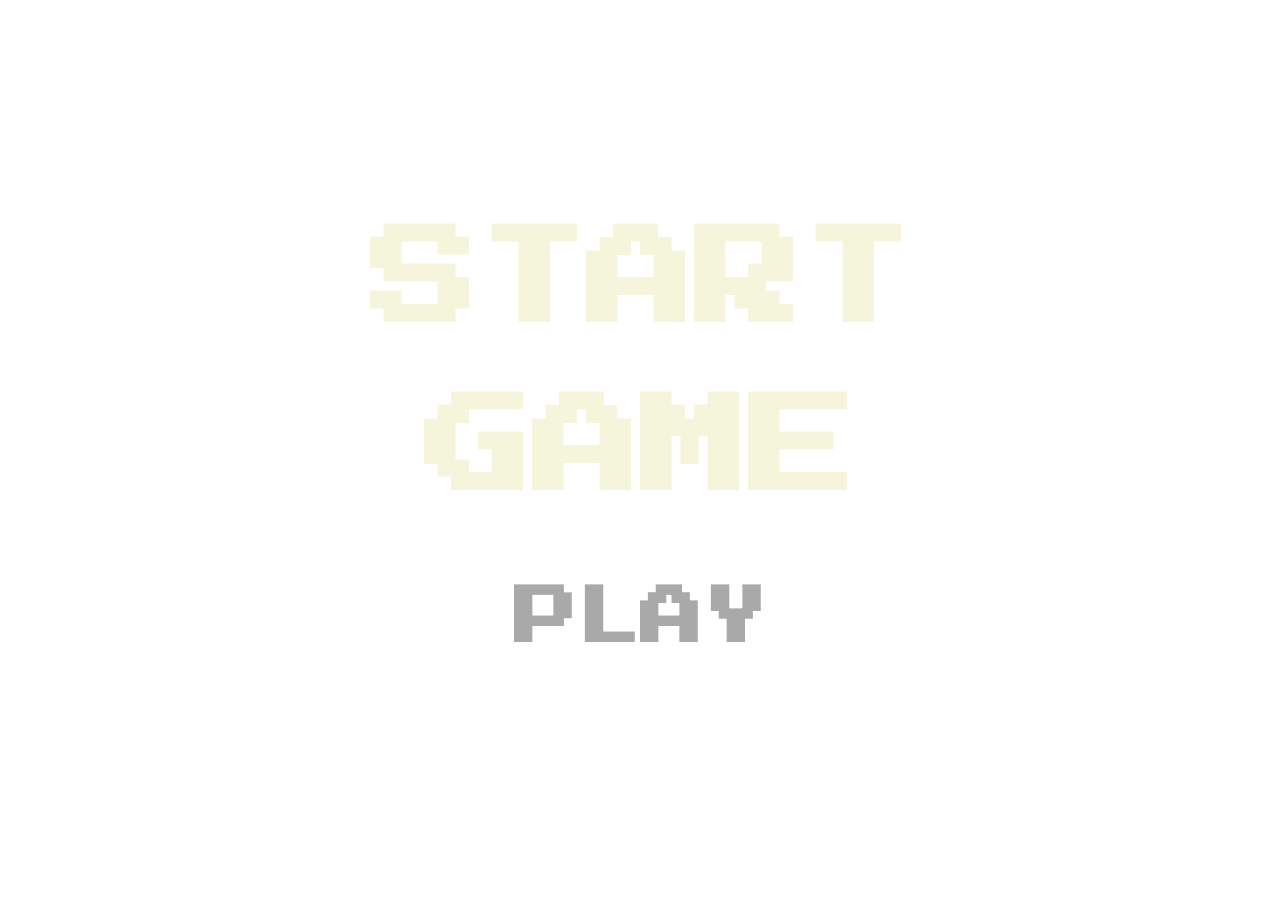
==== home.html @ 0ab66352 "Add files via upload aggiunti file iniziali" ====
<!DOCTYPE html>
<html lang="en">
<head>
    <meta charset="UTF-8">
    <meta name="viewport" content="width=device-width, initial-scale=1.0">
    <title>home</title>
    <link rel="stylesheet" href="style1.css">
    <link href="https://fonts.googleapis.com/css2?family=Press+Start+2P&display=swap"
        rel="stylesheet">
</head>
<body>
    <h1>START</h1>
    <h1>GAME</h1>
    <h2><a href="index.html">PLAY</a></h2>
    
</body>
</html>
---- style1.css ----
body{
    background-image: url(img/Designer.png);
    margin: 0;
    background-size: cover;
    background-position: center;
    background-repeat: no-repeat;
    height: 100vh;
    display: flex;
    flex-direction: column;
    justify-content: center;
}

h1{
    text-align: center;
    font-size: 12vh;
    font-family: 'Press Start 2P', monospace;
    color: beige;
    margin-top: 30px;
    margin-bottom: 30px;
}
h2{
    color: darkgray;
    text-align: center;
    font-family: 'Press Start 2P', monospace;
    font-size: 7vh;
}

a{
    text-decoration: none;
    color: darkgray;
}
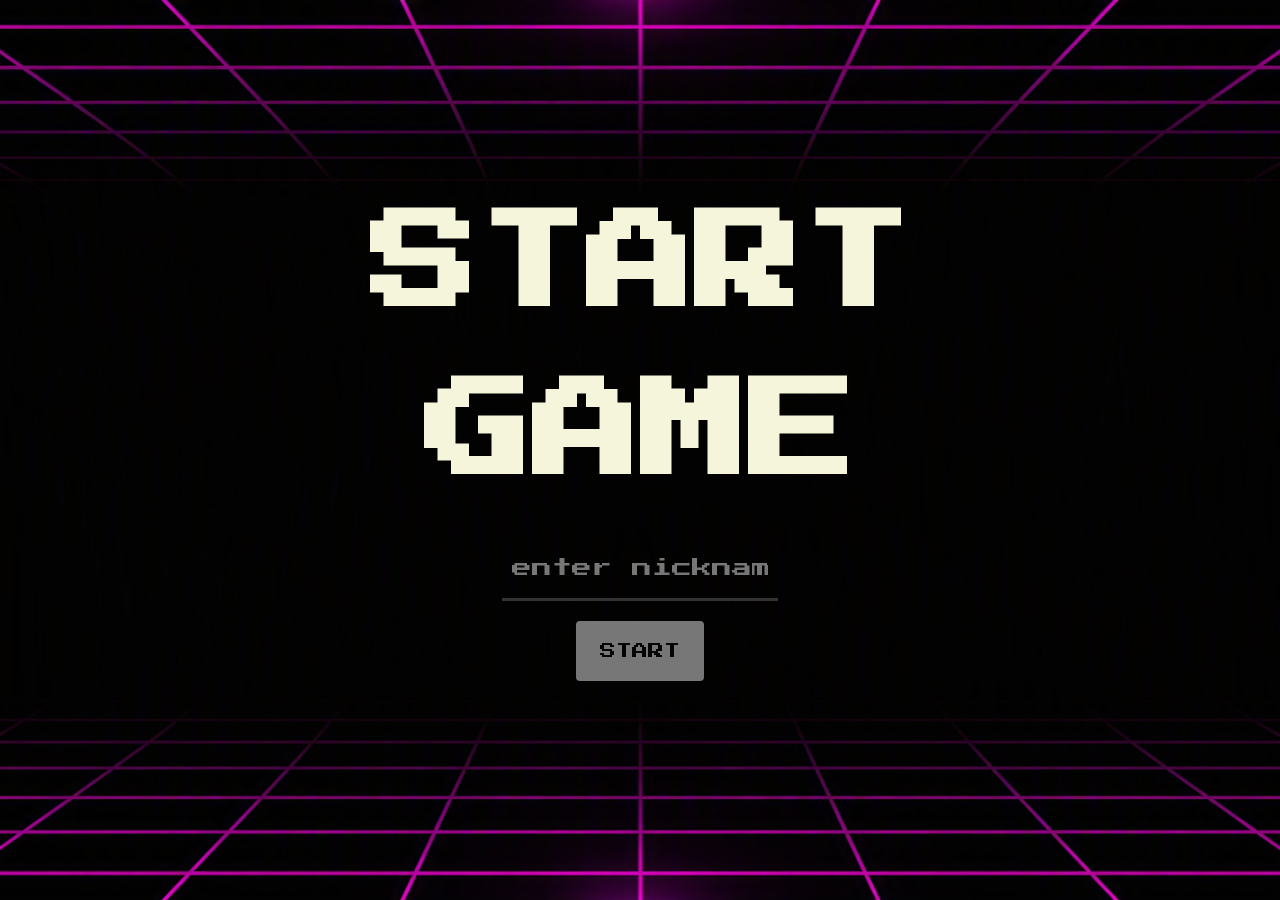
==== commit 1c07ea36: "nick e timer" ====
--- a/home.html
+++ b/home.html
@@ -1,17 +1,29 @@
 <!DOCTYPE html>
 <html lang="en">
+
 <head>
     <meta charset="UTF-8">
     <meta name="viewport" content="width=device-width, initial-scale=1.0">
     <title>home</title>
-    <link rel="stylesheet" href="style1.css">
-    <link href="https://fonts.googleapis.com/css2?family=Press+Start+2P&display=swap"
-        rel="stylesheet">
+    <link rel="stylesheet" href="homeStyle.css">
+    <link href="https://fonts.googleapis.com/css2?family=Press+Start+2P&display=swap" rel="stylesheet">
 </head>
+
 <body>
     <h1>START</h1>
     <h1>GAME</h1>
-    <h2><a href="index.html">PLAY</a></h2>
-    
+    <form id="gameForm" action="index.html" method="get">
+        <input type="text" id="nickname" name="nickname" placeholder="enter nickname..." maxlength="15"
+            autocomplete="off">
+
+        <p id="errorMessage">INSERISCI UN NICKNAME!</p>
+
+        <button type="submit" class="play-button">
+             START 
+        </button>
+        <script src="homeScript.js"></script>i
+    </form>
+
 </body>
+
 </html>
--- a/homeStyle.css
+++ b/homeStyle.css
@@ -0,0 +1,115 @@
+body{
+    background-image: url(img/Designer.png);
+    margin: 0;
+    background-size: cover;
+    background-position: center;
+    background-repeat: no-repeat;
+    height: 100vh;
+    display: flex;
+    flex-direction: column;
+    justify-content: center;
+}
+
+h1{
+    text-align: center;
+    font-size: 12vh;
+    font-family: 'Press Start 2P', monospace;
+    color: beige;
+    margin-top: 30px;
+    margin-bottom: 30px;
+}
+h2{
+    color: darkgray;
+    text-align: center;
+    font-family: 'Press Start 2P', monospace;
+    font-size: 7vh;
+}
+
+a{
+    text-decoration: none;
+    color: darkgray;
+}
+/* Casella nickname */
+input {
+    display: block;
+    width: 20%;
+    padding: 20px 10px;
+    margin: 0px auto 15px;
+
+    background: transparent;
+    border: none;
+    border-bottom: 3px solid #333;
+
+    color: #b1b1b1;
+    font-family: 'Press Start 2P', monospace;
+    font-size: 40px;
+    text-align: center;
+
+    outline: none;
+    border-radius: 0;
+    transition: border-color 0.25s, box-shadow 0.25s;
+}
+
+/* Scritta NICKNAME */
+input::placeholder {
+    color: #777;
+    font-size: 20px;
+    opacity: 1;
+}
+
+/* Effetto quando selezioni la casella */
+input:focus {
+    border-bottom-color: #8ba886;
+    box-shadow: 0 5px 8px -7px #bfccbc;
+}
+
+#errorMessage {
+    display: none;
+    color: #ff3333;
+    font-family: 'Press Start 2P', monospace;
+    font-size: 10px;
+    text-align: center;
+    line-height: 2;
+    margin: -10px auto 20px;
+}
+
+
+
+@keyframes blinkError {
+    to {
+        visibility: hidden;
+    }
+}
+
+/* Bottone PLAY */
+.play-button {
+    display: block;
+    width: 10%;
+    margin: 20px auto;
+    padding: 20px 10px;
+
+    background: #777;
+    border: 2px solid #777;
+    border-radius: 4px;
+
+    color: #050505;
+    font-family: 'Press Start 2P', monospace;
+    font-size: 16px;
+
+    cursor: pointer;
+    transition: all 0.2s ease;
+}
+
+/* Effetto hover */
+.play-button:hover {
+    background: transparent;
+    color: #777;
+    box-shadow: 0 0 20px #777;;
+    transform: scale(1.05);
+}
+
+/* Effetto quando premi */
+.play-button:active {
+    transform: scale(0.97);
+    box-shadow: 0 0 8px #777;;
+}
